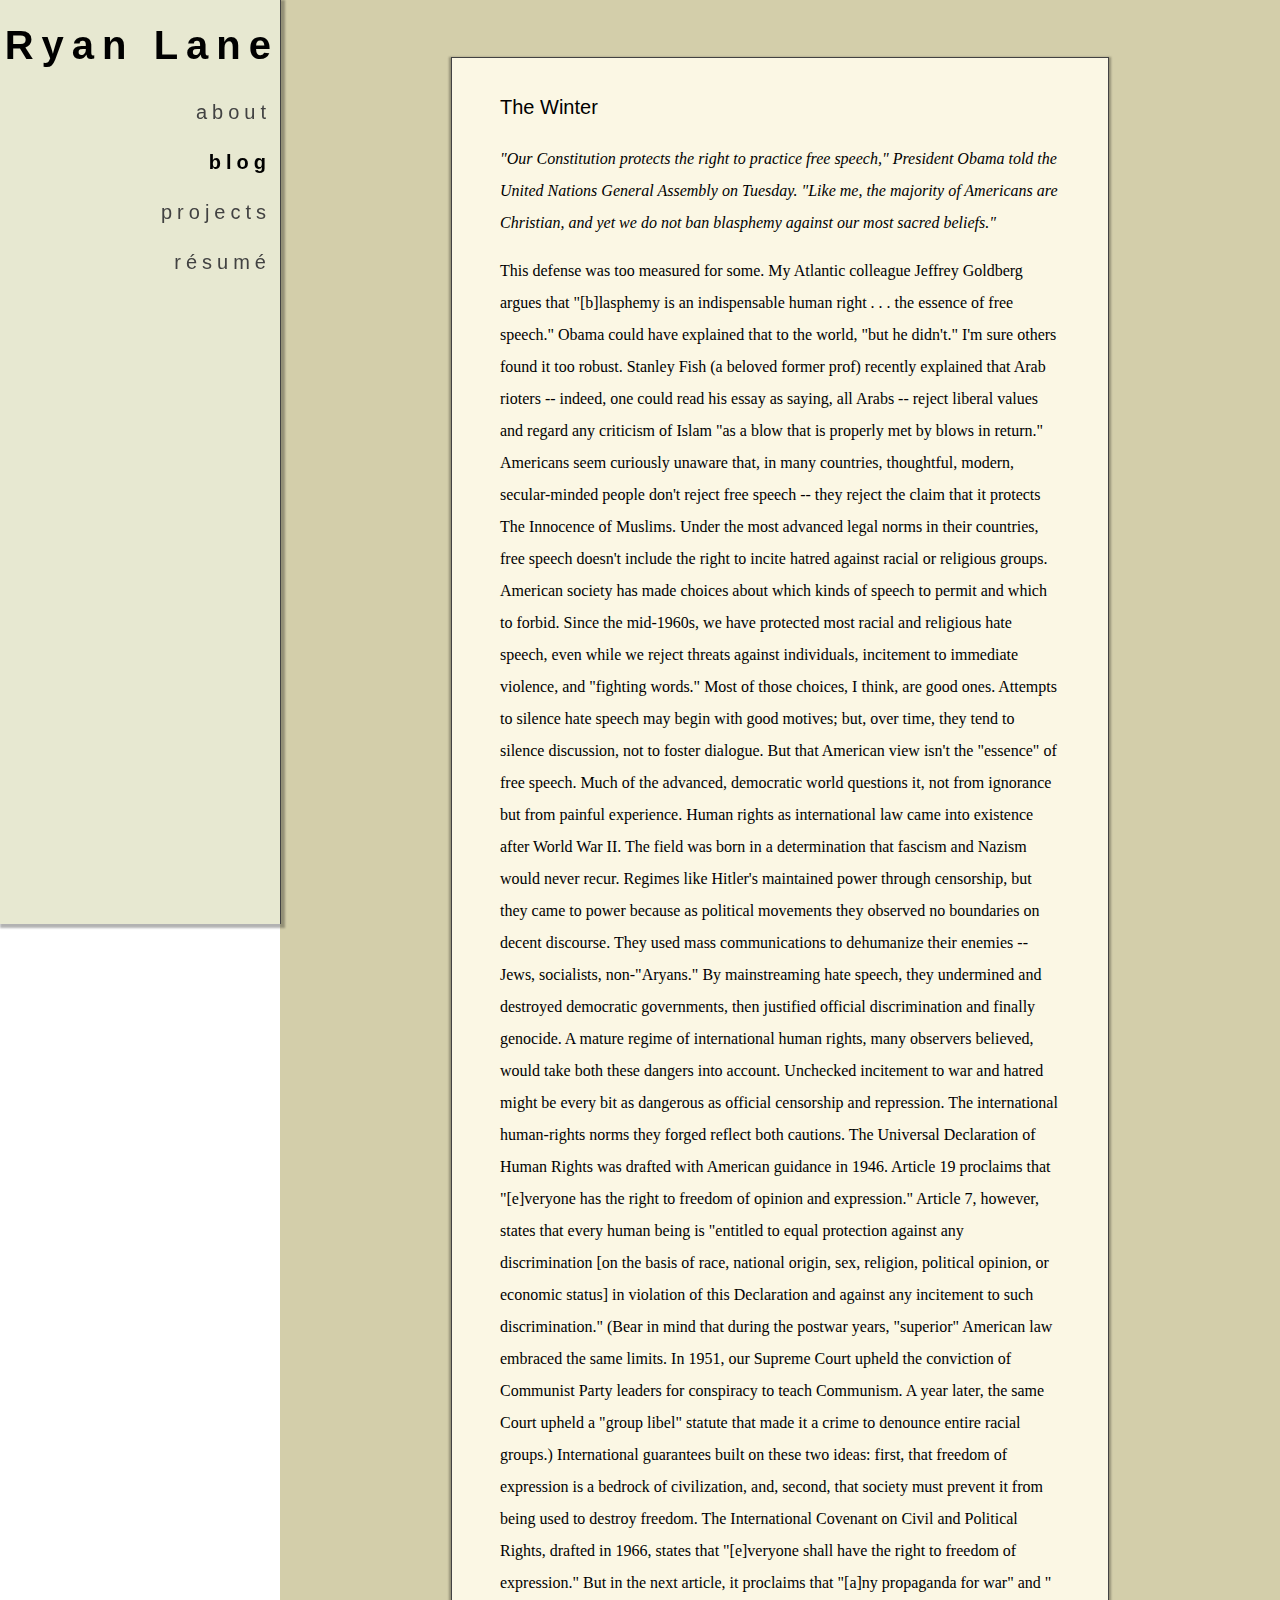
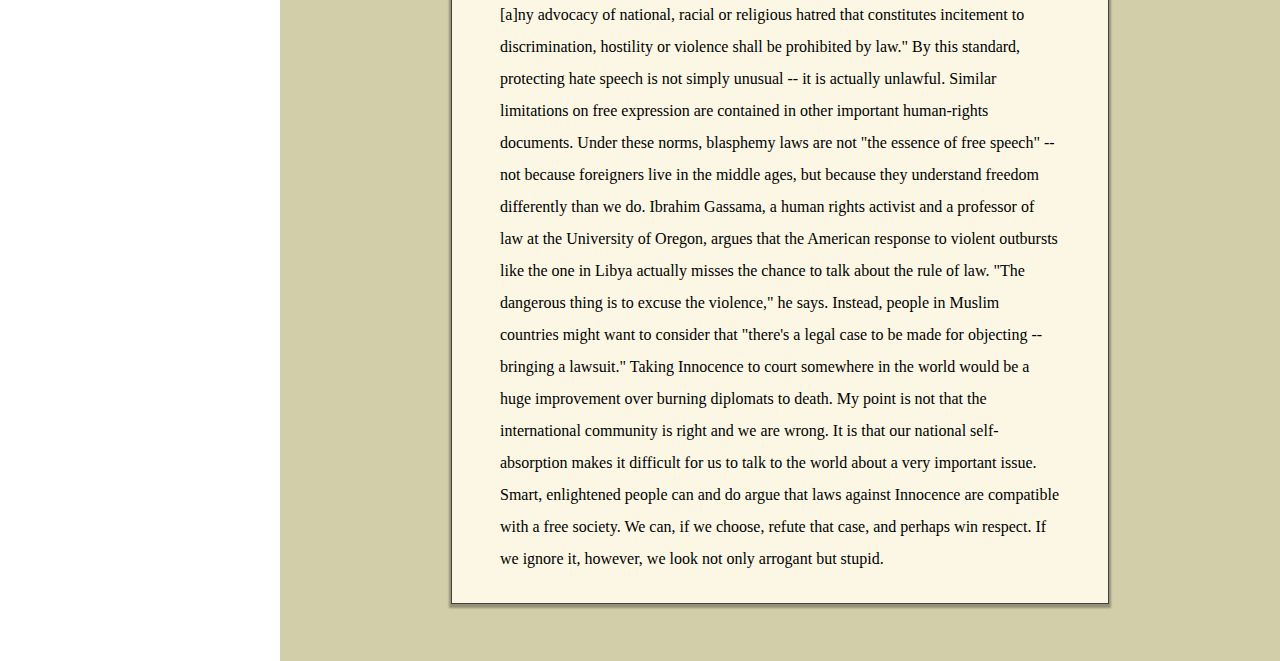
==== index.html @ 18c25fcb "Initial Commit" ====
<html>
<head>
	<title>Ryan Lane</title>
	<link href="reset.css" rel="stylesheet" type="text/css">
	<link href="styles.css" rel="stylesheet" type="text/css">
</head>
<body>
	<div class="nav">
		<h1 id="site_title">Ryan Lane</h1>
		<ol id="site_sections">
			<a href="#"><li>about</li></a>
			<a href="#"><li class="active">blog</li></a>
			<a href="#"><li>projects</li></a>
			<a href="#"><li>r&eacute;sum&eacute;</li></a>
		</ol>
		<ol id="contact_points">
			<li><img src="twitter-bird-light-bgs.png" alt="follow me (@ryan_a_lane) on twitter" height="75" weight="75">@ryan_a_lane</li>
			<li><span class="app_net">app.net</span>@ryanalane</li>
		</ol>
	</div>

	<div id="content">
		<div class="post">
			<h2 class="title">The Winter</h2>
			<p class="description">
			"Our Constitution protects the right to practice free speech," President Obama told the United Nations General Assembly on Tuesday. "Like me, the majority of Americans are Christian, and yet we do not ban blasphemy against our most sacred beliefs."
			</p>
		<p>
This defense was too measured for some. My Atlantic colleague Jeffrey Goldberg argues that "[b]lasphemy is an indispensable human right . . . the essence of free speech." Obama could have explained that to the world, "but he didn't."

I'm sure others found it too robust. Stanley Fish (a beloved former prof) recently explained that Arab rioters -- indeed, one could read his essay as saying, all Arabs -- reject liberal values and regard any criticism of Islam "as a blow that is properly met by blows in return."

Americans seem curiously unaware that, in many countries, thoughtful, modern, secular-minded people don't reject free speech -- they reject the claim that it protects The Innocence of Muslims. Under the most advanced legal norms in their countries, free speech doesn't include the right to incite hatred against racial or religious groups.

American society has made choices about which kinds of speech to permit and which to forbid. Since the mid-1960s, we have protected most racial and religious hate speech, even while we reject threats against individuals, incitement to immediate violence, and "fighting words." Most of those choices, I think, are good ones. Attempts to silence hate speech may begin with good motives; but, over time, they tend to silence discussion, not to foster dialogue.

But that American view isn't the "essence" of free speech. Much of the advanced, democratic world questions it, not from ignorance but from painful experience.

Human rights as international law came into existence after World War II. The field was born in a determination that fascism and Nazism would never recur. Regimes like Hitler's maintained power through censorship, but they came to power because as political movements they observed no boundaries on decent discourse. They used mass communications to dehumanize their enemies -- Jews, socialists, non-"Aryans." By mainstreaming hate speech, they undermined and destroyed democratic governments, then justified official discrimination and finally genocide.

A mature regime of international human rights, many observers believed, would take both these dangers into account. Unchecked incitement to war and hatred might be every bit as dangerous as official censorship and repression. The international human-rights norms they forged reflect both cautions.

The Universal Declaration of Human Rights was drafted with American guidance in 1946. Article 19 proclaims that "[e]veryone has the right to freedom of opinion and expression." Article 7, however, states that every human being is "entitled to equal protection against any discrimination [on the basis of race, national origin, sex, religion, political opinion, or economic status] in violation of this Declaration and against any incitement to such discrimination." (Bear in mind that during the postwar years, "superior" American law embraced the same limits. In 1951, our Supreme Court upheld the conviction of Communist Party leaders for conspiracy to teach Communism. A year later, the same Court upheld a "group libel" statute that made it a crime to denounce entire racial groups.)

International guarantees built on these two ideas: first, that freedom of expression is a bedrock of civilization, and, second, that society must prevent it from being used to destroy freedom. The International Covenant on Civil and Political Rights, drafted in 1966, states that "[e]veryone shall have the right to freedom of expression." But in the next article, it proclaims that "[a]ny propaganda for war" and "[a]ny advocacy of national, racial or religious hatred that constitutes incitement to discrimination, hostility or violence shall be prohibited by law."

By this standard, protecting hate speech is not simply unusual -- it is actually unlawful. Similar limitations on free expression are contained in other important human-rights documents. Under these norms, blasphemy laws are not "the essence of free speech" -- not because foreigners live in the middle ages, but because they understand freedom differently than we do.

Ibrahim Gassama, a human rights activist and a professor of law at the University of Oregon, argues that the American response to violent outbursts like the one in Libya actually misses the chance to talk about the rule of law. "The dangerous thing is to excuse the violence," he says. Instead, people in Muslim countries might want to consider that "there's a legal case to be made for objecting -- bringing a lawsuit." Taking Innocence to court somewhere in the world would be a huge improvement over burning diplomats to death.

My point is not that the international community is right and we are wrong. It is that our national self-absorption makes it difficult for us to talk to the world about a very important issue. Smart, enlightened people can and do argue that laws against Innocence are compatible with a free society.

We can, if we choose, refute that case, and perhaps win respect. If we ignore it, however, we look not only arrogant but stupid.	
</p>
		</div>
</div>	
</body>
</html>
---- styles.css ----
body {
  font-family: Georgia, "Times New Roman", Times, serif; }
  body a {
    color: inherit;
    background: inherit;
    text-decoration: none; }

div.nav {
  position: fixed;
  width: 17.5em;
  height: 100%;
  border-right: 1px #424242 solid;
  padding-top: 1.5em;
  text-align: right;
  color: #424242;
  background: #e7e8d1;
  -moz-box-shadow: 2px 2px 2px 2px rgba(0, 0, 0, 0.3);
  -webkit-box-shadow: 2px 2px 2px 2px rgba(0, 0, 0, 0.3);
  box-shadow: 2px 2px 2px 2px rgba(0, 0, 0, 0.3); }
  div.nav #site_title {
    font-family: Futura, Helvetica, sans-serif;
    font-weight: bold;
    font-size: 2.5em;
    letter-spacing: 0.2em;
    color: #000;
    background: inherit;
    border: 1px transparent solid; }
  div.nav ol {
    font-family: "Helvetica Neue", Helvetica, sans-serif; }
  div.nav #site_sections {
    margin-top: 0.5em;
    padding-right: 0.4em;
    font-size: 1.25em;
    letter-spacing: 0.25em;
    border: 1px transparent solid; }
    div.nav #site_sections li {
      margin: 1.25em 0;
      border-bottom: 2px transparent solid;
      padding-bottom: 0.15em; }
      div.nav #site_sections li.active {
        font-weight: bold;
        color: #000;
        background: inherit; }
      div.nav #site_sections li:hover {
        border-bottom: 2px #8e001d solid; }
  div.nav #contact_points {
    display: none;
    letter-spacing: 0.1em; }
    div.nav #contact_points .app_net {
      font-weight: 100;
      font-size: 1.5em; }

div#content {
  color: inherit;
  background: #d3ceaa;
  margin-left: 17.5em;
  border: 1px transparent solid;
  line-height: 2em;
  padding: 3.5em 6em; }
  div#content .post {
    width: 35em;
    padding: 1.75em 3em;
    margin: 0 auto;
    border: 1px #424242 solid;
    -moz-box-shadow: 0 2px 2px 2px rgba(0, 0, 0, 0.3);
    -webkit-box-shadow: 0 2px 2px 2px rgba(0, 0, 0, 0.3);
    box-shadow: 0 2px 2px 2px rgba(0, 0, 0, 0.3);
    color: inherit;
    background: #fbf7e4; }
    div#content .post .title {
      font-family: Futura, Helvetica, sans-serif;
      font-size: 1.25em;
      margin: 0.25em 0 1em 0; }
    div#content .post .description {
      margin-bottom: 1em;
      font-style: italic; }
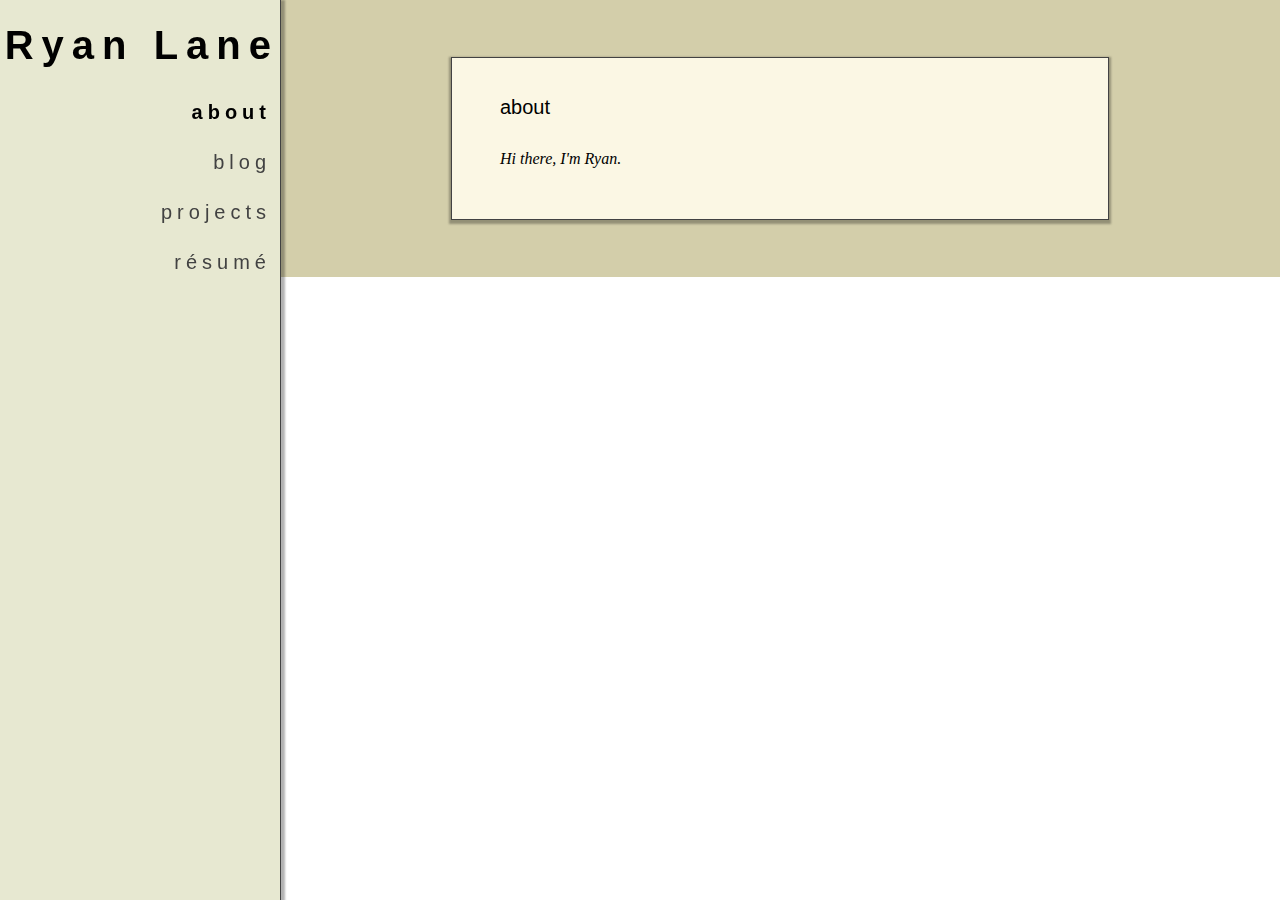
==== commit f4a7fab9: "Added an about.html file" ====
--- a/index.html
+++ b/index.html
@@ -8,8 +8,8 @@
 	<div class="nav">
 		<h1 id="site_title">Ryan Lane</h1>
 		<ol id="site_sections">
-			<a href="#"><li>about</li></a>
-			<a href="#"><li class="active">blog</li></a>
+			<a href="#"><li class="active">about</li></a>
+			<a href="#"><li>blog</li></a>
 			<a href="#"><li>projects</li></a>
 			<a href="#"><li>r&eacute;sum&eacute;</li></a>
 		</ol>
@@ -21,37 +21,10 @@
 
 	<div id="content">
 		<div class="post">
-			<h2 class="title">The Winter</h2>
+			<h2 class="title">about</h2>
 			<p class="description">
-			"Our Constitution protects the right to practice free speech," President Obama told the United Nations General Assembly on Tuesday. "Like me, the majority of Americans are Christian, and yet we do not ban blasphemy against our most sacred beliefs."
+				Hi there, I'm Ryan.
 			</p>
-		<p>
-This defense was too measured for some. My Atlantic colleague Jeffrey Goldberg argues that "[b]lasphemy is an indispensable human right . . . the essence of free speech." Obama could have explained that to the world, "but he didn't."
-
-I'm sure others found it too robust. Stanley Fish (a beloved former prof) recently explained that Arab rioters -- indeed, one could read his essay as saying, all Arabs -- reject liberal values and regard any criticism of Islam "as a blow that is properly met by blows in return."
-
-Americans seem curiously unaware that, in many countries, thoughtful, modern, secular-minded people don't reject free speech -- they reject the claim that it protects The Innocence of Muslims. Under the most advanced legal norms in their countries, free speech doesn't include the right to incite hatred against racial or religious groups.
-
-American society has made choices about which kinds of speech to permit and which to forbid. Since the mid-1960s, we have protected most racial and religious hate speech, even while we reject threats against individuals, incitement to immediate violence, and "fighting words." Most of those choices, I think, are good ones. Attempts to silence hate speech may begin with good motives; but, over time, they tend to silence discussion, not to foster dialogue.
-
-But that American view isn't the "essence" of free speech. Much of the advanced, democratic world questions it, not from ignorance but from painful experience.
-
-Human rights as international law came into existence after World War II. The field was born in a determination that fascism and Nazism would never recur. Regimes like Hitler's maintained power through censorship, but they came to power because as political movements they observed no boundaries on decent discourse. They used mass communications to dehumanize their enemies -- Jews, socialists, non-"Aryans." By mainstreaming hate speech, they undermined and destroyed democratic governments, then justified official discrimination and finally genocide.
-
-A mature regime of international human rights, many observers believed, would take both these dangers into account. Unchecked incitement to war and hatred might be every bit as dangerous as official censorship and repression. The international human-rights norms they forged reflect both cautions.
-
-The Universal Declaration of Human Rights was drafted with American guidance in 1946. Article 19 proclaims that "[e]veryone has the right to freedom of opinion and expression." Article 7, however, states that every human being is "entitled to equal protection against any discrimination [on the basis of race, national origin, sex, religion, political opinion, or economic status] in violation of this Declaration and against any incitement to such discrimination." (Bear in mind that during the postwar years, "superior" American law embraced the same limits. In 1951, our Supreme Court upheld the conviction of Communist Party leaders for conspiracy to teach Communism. A year later, the same Court upheld a "group libel" statute that made it a crime to denounce entire racial groups.)
-
-International guarantees built on these two ideas: first, that freedom of expression is a bedrock of civilization, and, second, that society must prevent it from being used to destroy freedom. The International Covenant on Civil and Political Rights, drafted in 1966, states that "[e]veryone shall have the right to freedom of expression." But in the next article, it proclaims that "[a]ny propaganda for war" and "[a]ny advocacy of national, racial or religious hatred that constitutes incitement to discrimination, hostility or violence shall be prohibited by law."
-
-By this standard, protecting hate speech is not simply unusual -- it is actually unlawful. Similar limitations on free expression are contained in other important human-rights documents. Under these norms, blasphemy laws are not "the essence of free speech" -- not because foreigners live in the middle ages, but because they understand freedom differently than we do.
-
-Ibrahim Gassama, a human rights activist and a professor of law at the University of Oregon, argues that the American response to violent outbursts like the one in Libya actually misses the chance to talk about the rule of law. "The dangerous thing is to excuse the violence," he says. Instead, people in Muslim countries might want to consider that "there's a legal case to be made for objecting -- bringing a lawsuit." Taking Innocence to court somewhere in the world would be a huge improvement over burning diplomats to death.
-
-My point is not that the international community is right and we are wrong. It is that our national self-absorption makes it difficult for us to talk to the world about a very important issue. Smart, enlightened people can and do argue that laws against Innocence are compatible with a free society.
-
-We can, if we choose, refute that case, and perhaps win respect. If we ignore it, however, we look not only arrogant but stupid.	
-</p>
 		</div>
 </div>	
 </body>
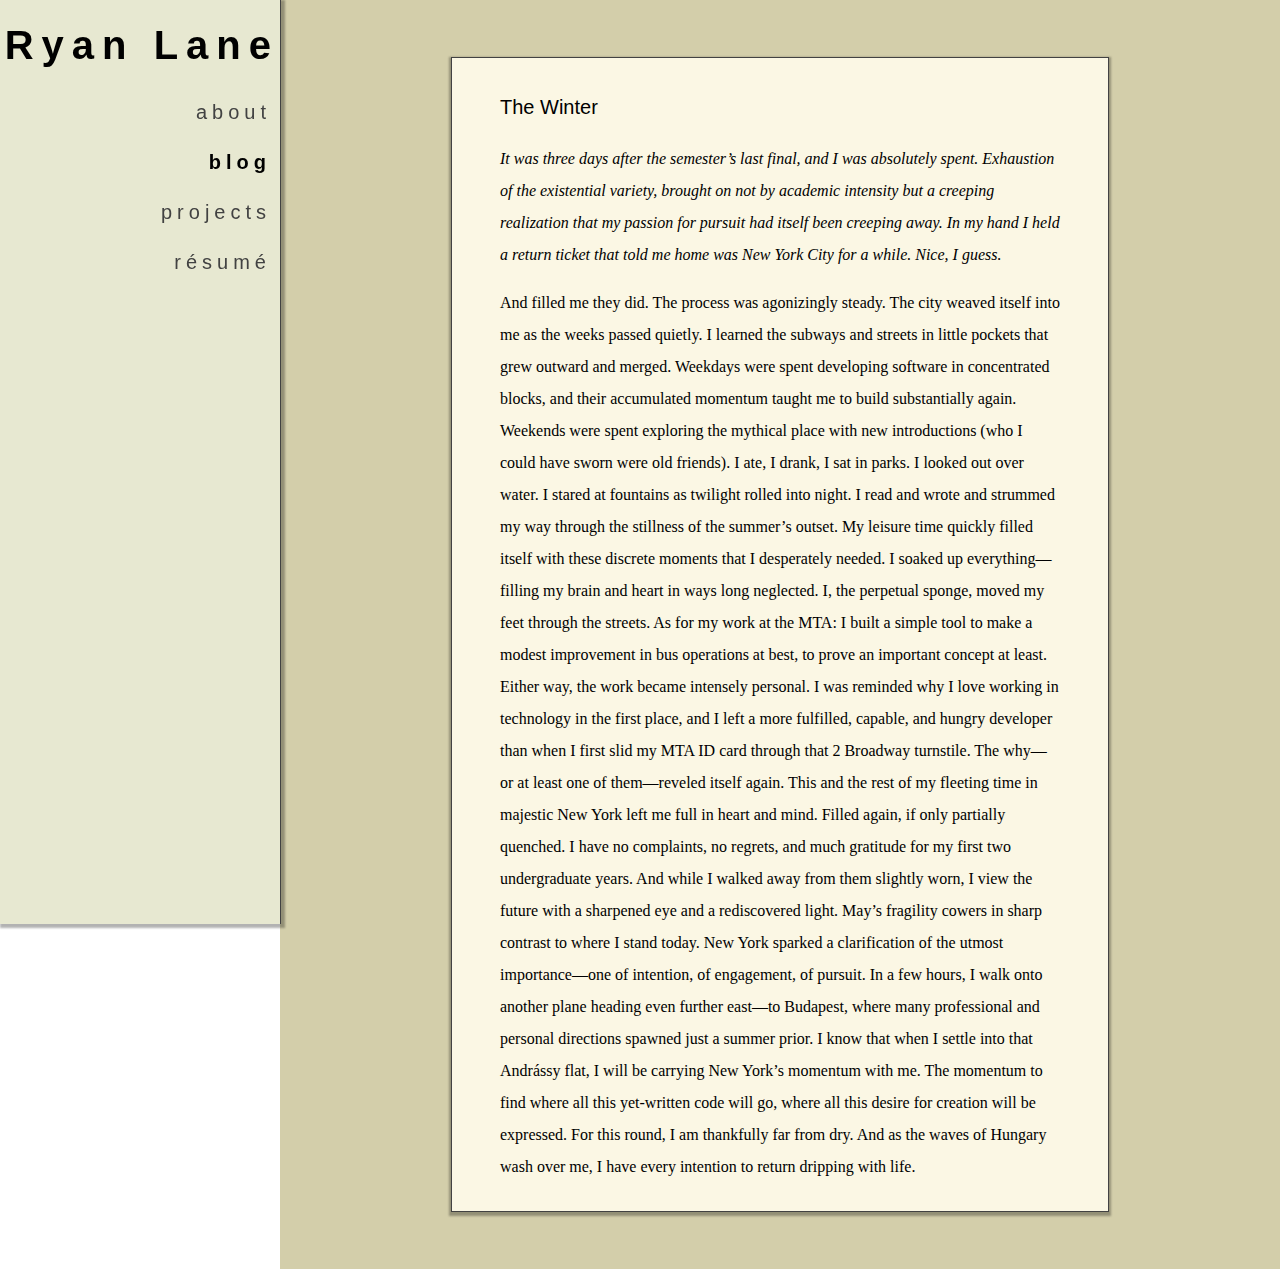
==== commit a90fcab1: "Corrected the mis-match between about.html and index.html, replaced index.html post copy" ====
--- a/index.html
+++ b/index.html
@@ -8,8 +8,8 @@
 	<div class="nav">
 		<h1 id="site_title">Ryan Lane</h1>
 		<ol id="site_sections">
-			<a href="#"><li class="active">about</li></a>
-			<a href="#"><li>blog</li></a>
+			<a href="#"><li>about</li></a>
+			<a href="#"><li class="active">blog</li></a>
 			<a href="#"><li>projects</li></a>
 			<a href="#"><li>r&eacute;sum&eacute;</li></a>
 		</ol>
@@ -21,9 +21,20 @@
 
 	<div id="content">
 		<div class="post">
-			<h2 class="title">about</h2>
+			<h2 class="title">The Winter</h2>
 			<p class="description">
-				Hi there, I'm Ryan.
+It was three days after the semester’s last final, and I was absolutely spent. Exhaustion of the existential variety, brought on not by academic intensity but a creeping realization that my passion for pursuit had itself been creeping away. In my hand I held a return ticket that told me home was New York City for a while. Nice, I guess.
+			</p>
+			<p>
+And filled me they did.
+
+The process was agonizingly steady. The city weaved itself into me as the weeks passed quietly. I learned the subways and streets in little pockets that grew outward and merged. Weekdays were spent developing software in concentrated blocks, and their accumulated momentum taught me to build substantially again. Weekends were spent exploring the mythical place with new introductions (who I could have sworn were old friends). I ate, I drank, I sat in parks. I looked out over water. I stared at fountains as twilight rolled into night. I read and wrote and strummed my way through the stillness of the summer’s outset. My leisure time quickly filled itself with these discrete moments that I desperately needed. I soaked up everything—filling my brain and heart in ways long neglected. I, the perpetual sponge, moved my feet through the streets.
+
+As for my work at the MTA: I built a simple tool to make a modest improvement in bus operations at best, to prove an important concept at least. Either way, the work became intensely personal. I was reminded why I love working in technology in the first place, and I left a more fulfilled, capable, and hungry developer than when I first slid my MTA ID card through that 2 Broadway turnstile. The why—or at least one of them—reveled itself again. This and the rest of my fleeting time in majestic New York left me full in heart and mind. Filled again, if only partially quenched.
+
+I have no complaints, no regrets, and much gratitude for my first two undergraduate years. And while I walked away from them slightly worn, I view the future with a sharpened eye and a rediscovered light. May’s fragility cowers in sharp contrast to where I stand today. New York sparked a clarification of the utmost importance—one of intention, of engagement, of pursuit.
+
+In a few hours, I walk onto another plane heading even further east—to Budapest, where many professional and personal directions spawned just a summer prior. I know that when I settle into that Andrássy flat, I will be carrying New York’s momentum with me. The momentum to find where all this yet-written code will go, where all this desire for creation will be expressed. For this round, I am thankfully far from dry. And as the waves of Hungary wash over me, I have every intention to return dripping with life.
 			</p>
 		</div>
 </div>	
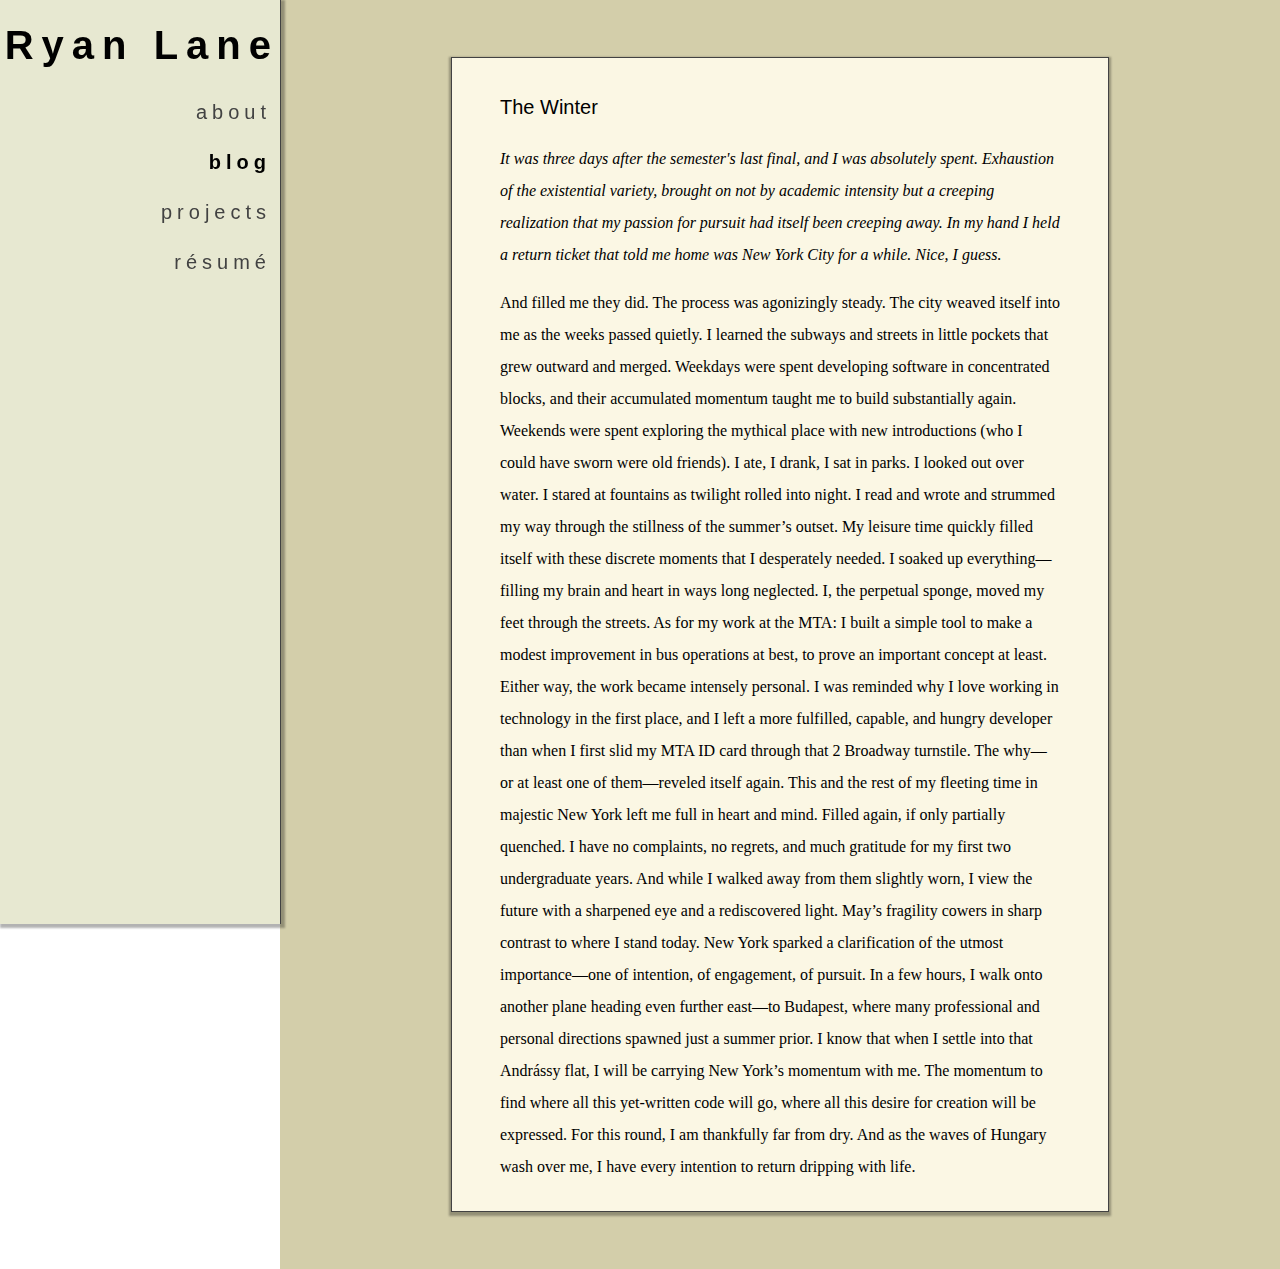
==== commit 29ce515d: "Updated links between about.html (about section)  and index.html (blog section, for now)" ====
--- a/index.html
+++ b/index.html
@@ -8,8 +8,8 @@
 	<div class="nav">
 		<h1 id="site_title">Ryan Lane</h1>
 		<ol id="site_sections">
-			<a href="#"><li>about</li></a>
-			<a href="#"><li class="active">blog</li></a>
+			<a href="about.html"><li>about</li></a>
+			<a href="index.html"><li class="active">blog</li></a>
 			<a href="#"><li>projects</li></a>
 			<a href="#"><li>r&eacute;sum&eacute;</li></a>
 		</ol>
@@ -23,7 +23,7 @@
 		<div class="post">
 			<h2 class="title">The Winter</h2>
 			<p class="description">
-It was three days after the semester’s last final, and I was absolutely spent. Exhaustion of the existential variety, brought on not by academic intensity but a creeping realization that my passion for pursuit had itself been creeping away. In my hand I held a return ticket that told me home was New York City for a while. Nice, I guess.
+It was three days after the semester's last final, and I was absolutely spent. Exhaustion of the existential variety, brought on not by academic intensity but a creeping realization that my passion for pursuit had itself been creeping away. In my hand I held a return ticket that told me home was New York City for a while. Nice, I guess.
 			</p>
 			<p>
 And filled me they did.
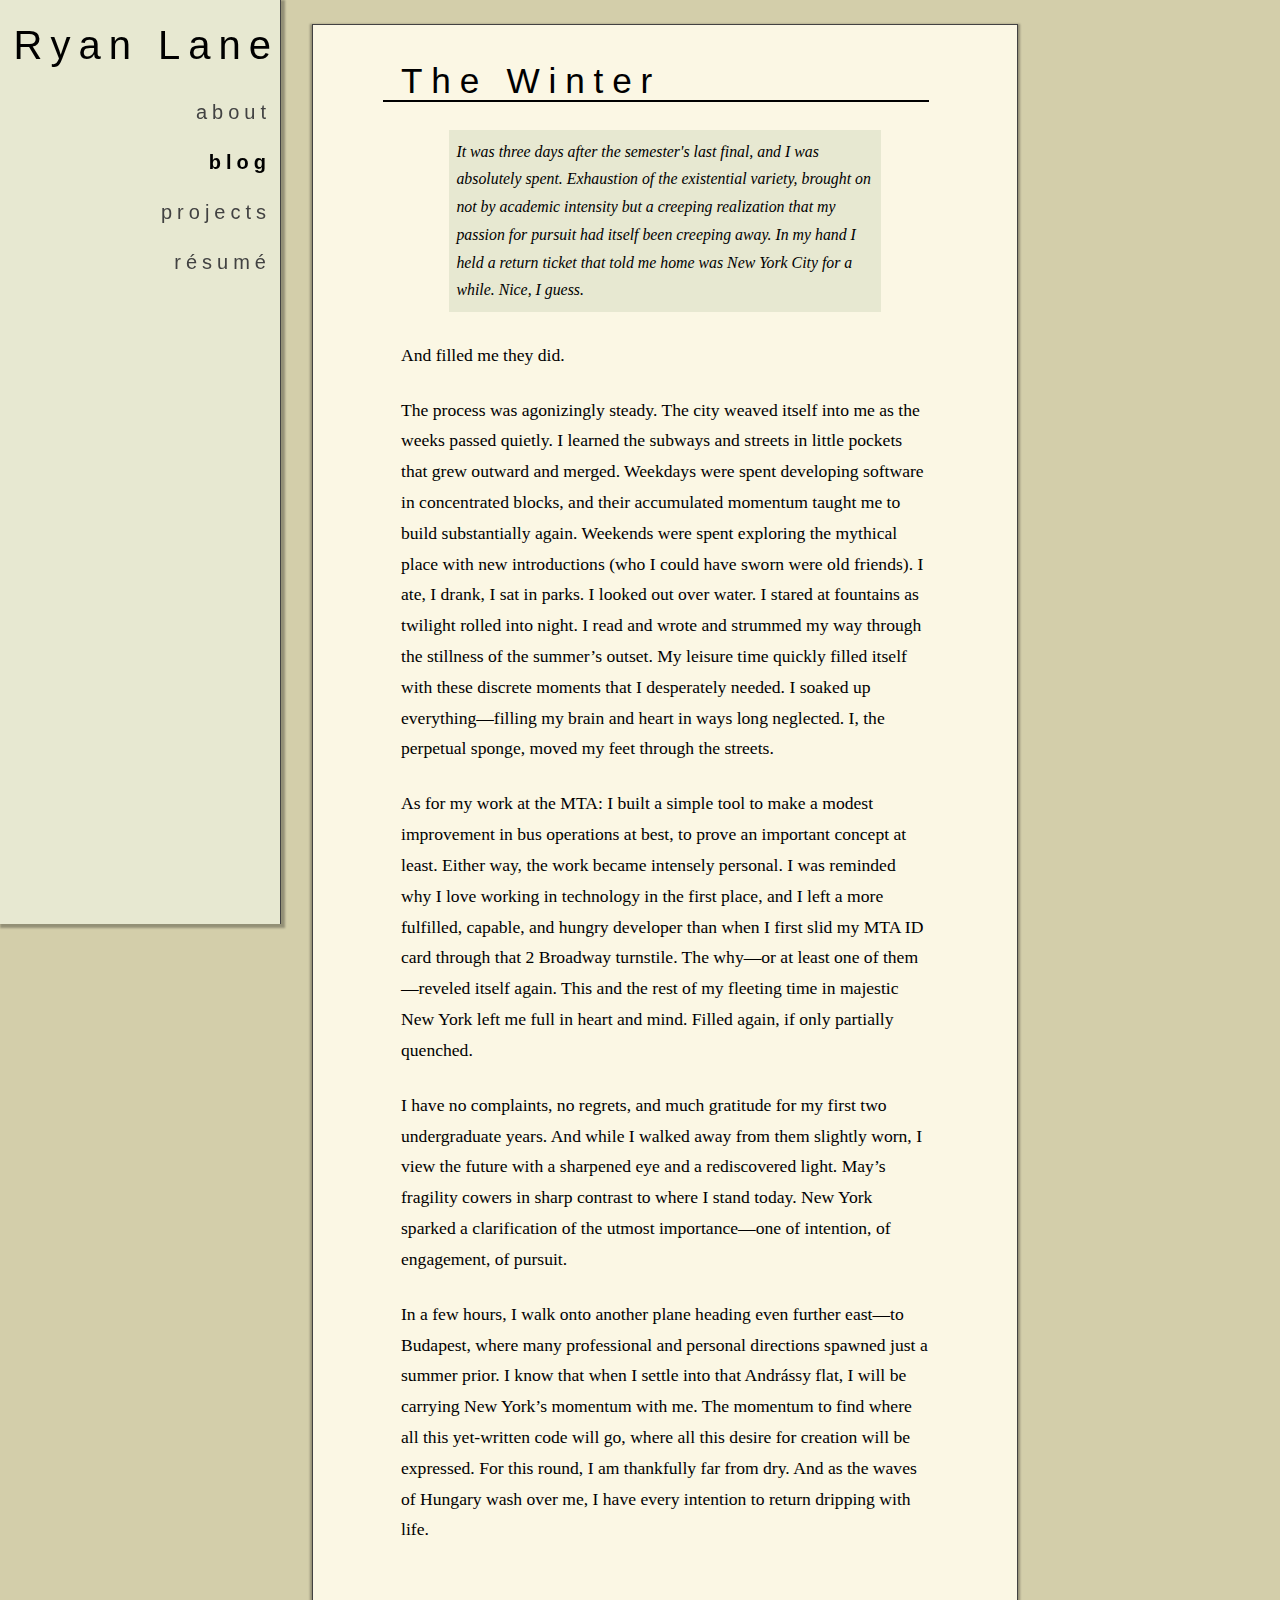
==== commit 945f57ef: "Redesigned post view, added new fonts (currently in Desktop syntax)" ====
--- a/index.html
+++ b/index.html
@@ -27,15 +27,20 @@
 			</p>
 			<p>
 And filled me they did.
-
+</p>
+<p>
 The process was agonizingly steady. The city weaved itself into me as the weeks passed quietly. I learned the subways and streets in little pockets that grew outward and merged. Weekdays were spent developing software in concentrated blocks, and their accumulated momentum taught me to build substantially again. Weekends were spent exploring the mythical place with new introductions (who I could have sworn were old friends). I ate, I drank, I sat in parks. I looked out over water. I stared at fountains as twilight rolled into night. I read and wrote and strummed my way through the stillness of the summer’s outset. My leisure time quickly filled itself with these discrete moments that I desperately needed. I soaked up everything—filling my brain and heart in ways long neglected. I, the perpetual sponge, moved my feet through the streets.
-
+</p>
+<p>
 As for my work at the MTA: I built a simple tool to make a modest improvement in bus operations at best, to prove an important concept at least. Either way, the work became intensely personal. I was reminded why I love working in technology in the first place, and I left a more fulfilled, capable, and hungry developer than when I first slid my MTA ID card through that 2 Broadway turnstile. The why—or at least one of them—reveled itself again. This and the rest of my fleeting time in majestic New York left me full in heart and mind. Filled again, if only partially quenched.
-
+</p>
+<p>
 I have no complaints, no regrets, and much gratitude for my first two undergraduate years. And while I walked away from them slightly worn, I view the future with a sharpened eye and a rediscovered light. May’s fragility cowers in sharp contrast to where I stand today. New York sparked a clarification of the utmost importance—one of intention, of engagement, of pursuit.
-
+</p>
+</p>
+<p>
 In a few hours, I walk onto another plane heading even further east—to Budapest, where many professional and personal directions spawned just a summer prior. I know that when I settle into that Andrássy flat, I will be carrying New York’s momentum with me. The momentum to find where all this yet-written code will go, where all this desire for creation will be expressed. For this round, I am thankfully far from dry. And as the waves of Hungary wash over me, I have every intention to return dripping with life.
-			</p>
+</p>
 		</div>
 </div>	
 </body>
--- a/styles.css
+++ b/styles.css
@@ -1,5 +1,7 @@
 body {
-  font-family: Georgia, "Times New Roman", Times, serif; }
+  font-family: Cambria, Georgia, "Times New Roman", Times, serif;
+  color: inherit;
+  background: #d3ceaa; }
   body a {
     color: inherit;
     background: inherit;
@@ -19,7 +21,6 @@
   box-shadow: 2px 2px 2px 2px rgba(0, 0, 0, 0.3); }
   div.nav #site_title {
     font-family: Futura, Helvetica, sans-serif;
-    font-weight: bold;
     font-size: 2.5em;
     letter-spacing: 0.2em;
     color: #000;
@@ -54,23 +55,41 @@
   color: inherit;
   background: #d3ceaa;
   margin-left: 17.5em;
-  border: 1px transparent solid;
   line-height: 2em;
-  padding: 3.5em 6em; }
+  padding: 1.5em 3.5em 3.5em 2em; }
   div#content .post {
-    width: 35em;
-    padding: 1.75em 3em;
+    float: left;
+    max-width: 30em;
+    padding: 1.75em 5em;
     margin: 0 auto;
     border: 1px #424242 solid;
+    font-size: 1.1em;
     -moz-box-shadow: 0 2px 2px 2px rgba(0, 0, 0, 0.3);
     -webkit-box-shadow: 0 2px 2px 2px rgba(0, 0, 0, 0.3);
     box-shadow: 0 2px 2px 2px rgba(0, 0, 0, 0.3);
-    color: inherit;
+    color: #424242;
     background: #fbf7e4; }
     div#content .post .title {
-      font-family: Futura, Helvetica, sans-serif;
-      font-size: 1.25em;
-      margin: 0.25em 0 1em 0; }
-    div#content .post .description {
-      margin-bottom: 1em;
-      font-style: italic; }
+      font-family: "Lintel", Futura, Helvetica, sans-serif;
+      font-size: 2em;
+      margin-top: 0.25em;
+      margin-left: -0.5em;
+      padding-bottom: 0.1em;
+      padding-left: 0.5em;
+      letter-spacing: 0.25em;
+      color: black;
+      background: inherit;
+      border-bottom: 2px black solid; }
+    div#content .post p {
+      font-family: "Sanchez";
+      margin-bottom: 1.375em;
+      color: black;
+      line-height: 1.75em; }
+      div#content .post p.description {
+        margin: 1.75em 3em;
+        padding: 0.5em;
+        font-style: italic;
+        font-size: 0.9em;
+        color: black;
+        background: #e7e8d1;
+        font-family: "Banda Regular"; }
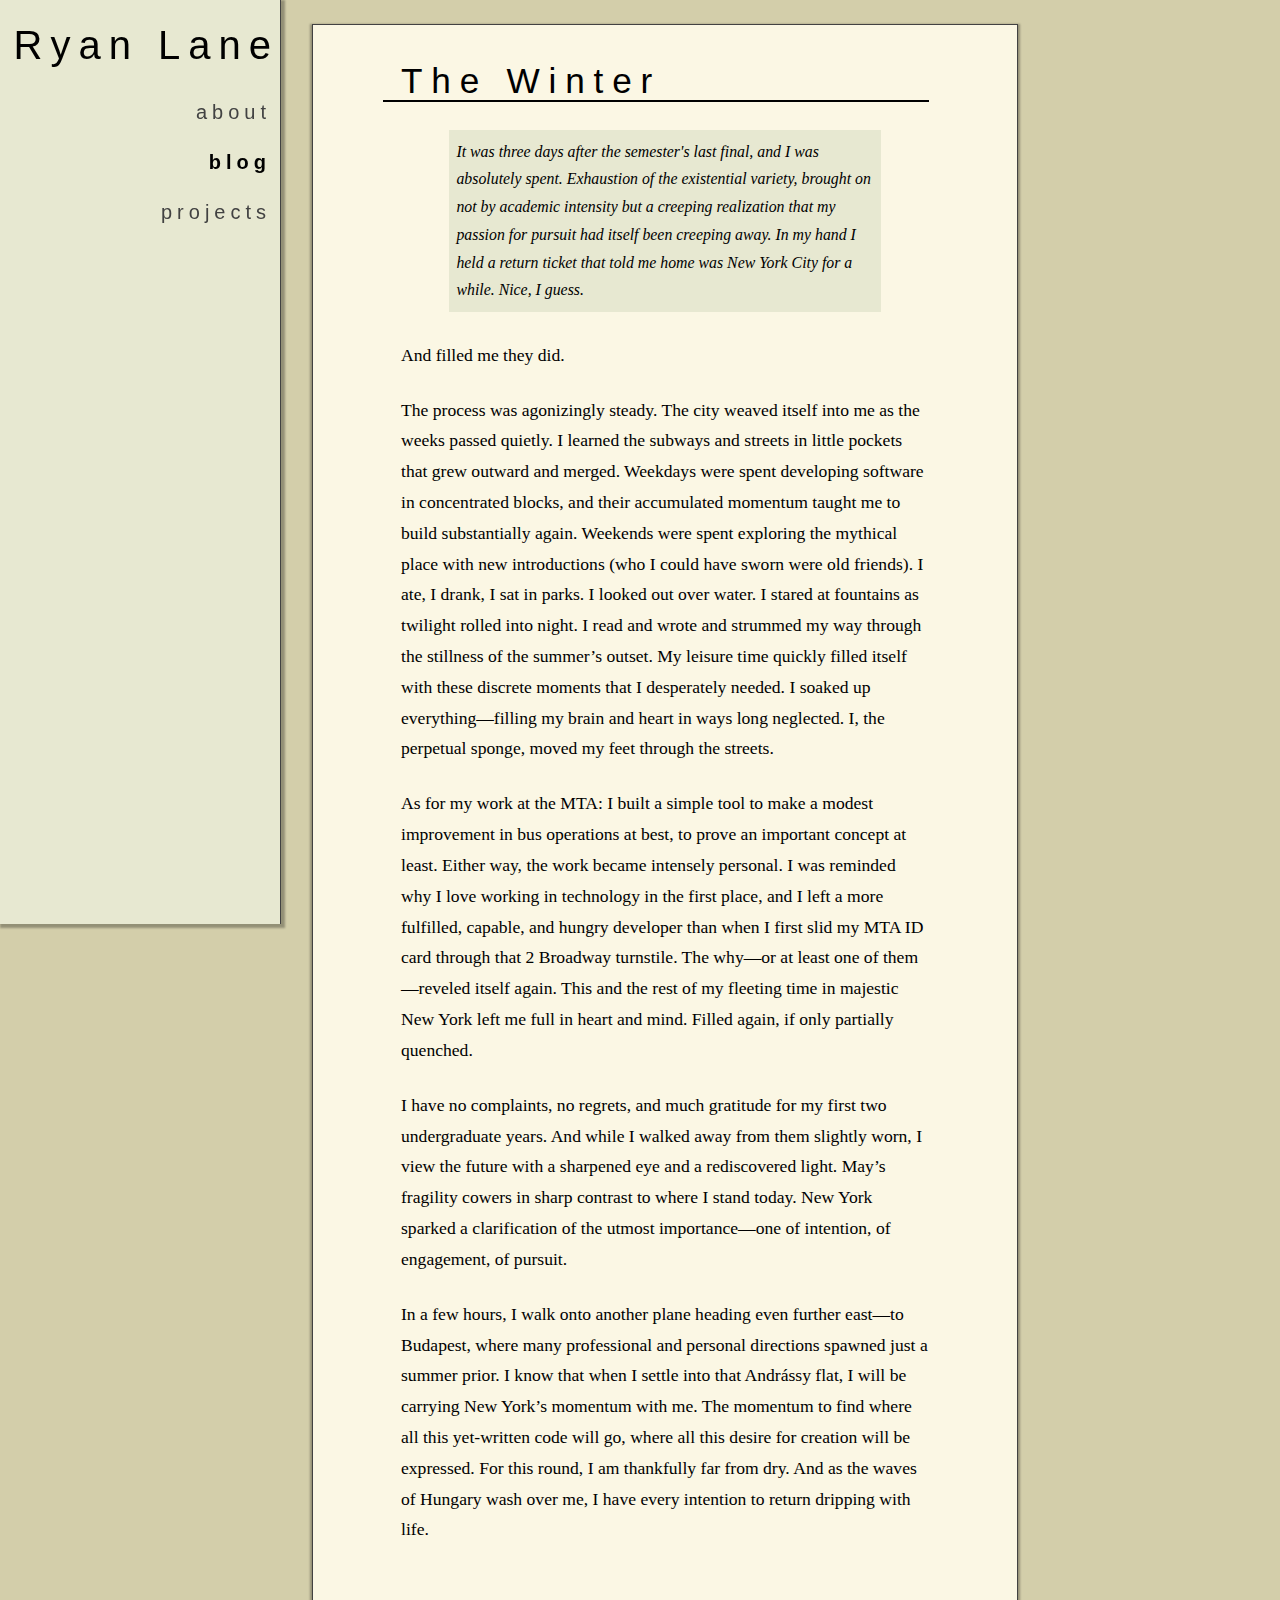
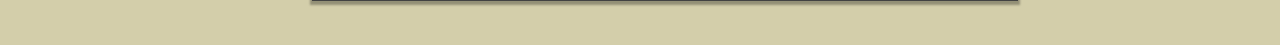
==== commit ca5053ed: "Removed references to the 'resume' section" ====
--- a/index.html
+++ b/index.html
@@ -10,8 +10,7 @@
 		<ol id="site_sections">
 			<a href="about.html"><li>about</li></a>
 			<a href="index.html"><li class="active">blog</li></a>
-			<a href="#"><li>projects</li></a>
-			<a href="#"><li>r&eacute;sum&eacute;</li></a>
+			<a href="projects.html"><li>projects</li></a>
 		</ol>
 		<ol id="contact_points">
 			<li><img src="twitter-bird-light-bgs.png" alt="follow me (@ryan_a_lane) on twitter" height="75" weight="75">@ryan_a_lane</li>
--- a/styles.css
+++ b/styles.css
@@ -20,7 +20,7 @@
   -webkit-box-shadow: 2px 2px 2px 2px rgba(0, 0, 0, 0.3);
   box-shadow: 2px 2px 2px 2px rgba(0, 0, 0, 0.3); }
   div.nav #site_title {
-    font-family: Futura, Helvetica, sans-serif;
+    font-family: Georgia, Futura, Helvetica, sans-serif;
     font-size: 2.5em;
     letter-spacing: 0.2em;
     color: #000;
@@ -57,11 +57,12 @@
   margin-left: 17.5em;
   line-height: 2em;
   padding: 1.5em 3.5em 3.5em 2em; }
-  div#content .post {
+  div#content .post, div#content .project {
     float: left;
-    max-width: 30em;
+    clear: both;
+    width: 30em;
     padding: 1.75em 5em;
-    margin: 0 auto;
+    margin: 0 0 2.5em 0;
     border: 1px #424242 solid;
     font-size: 1.1em;
     -moz-box-shadow: 0 2px 2px 2px rgba(0, 0, 0, 0.3);
@@ -69,7 +70,7 @@
     box-shadow: 0 2px 2px 2px rgba(0, 0, 0, 0.3);
     color: #424242;
     background: #fbf7e4; }
-    div#content .post .title {
+    div#content .post .title, div#content .project .title {
       font-family: "Lintel", Futura, Helvetica, sans-serif;
       font-size: 2em;
       margin-top: 0.25em;
@@ -80,12 +81,12 @@
       color: black;
       background: inherit;
       border-bottom: 2px black solid; }
-    div#content .post p {
+    div#content .post p, div#content .project p {
       font-family: "Sanchez";
       margin-bottom: 1.375em;
       color: black;
       line-height: 1.75em; }
-      div#content .post p.description {
+      div#content .post p.description, div#content .project p.description {
         margin: 1.75em 3em;
         padding: 0.5em;
         font-style: italic;
@@ -93,3 +94,33 @@
         color: black;
         background: #e7e8d1;
         font-family: "Banda Regular"; }
+  div#content .project .tags {
+    margin: 0.25em 0;
+    font-family: Verdana, Tahoma, Helvetica, sans-serif;
+    letter-spacing: 0.1em;
+    font-size: 0.9em;
+    color: rgba(66, 66, 66, 0.6);
+    background: inherit; }
+    div#content .project .tags li {
+      display: inline-block;
+      margin-right: 0.25em; }
+  div#content .project p.description {
+    margin: 0.75em 0;
+    font-style: normal; }
+  div#content .project .links {
+    list-style-type: square;
+    margin-left: 2em;
+    font-size: 1em;
+    font-family: Cambria, Georgia, "Times New Roman", Times, serif;
+    letter-spacing: 0.1em; }
+    div#content .project .links li {
+      margin-bottom: 0.25em; }
+      div#content .project .links li a {
+        color: #8e001d;
+        background: inherit;
+        padding-bottom: 0.35em;
+        border-bottom: 0.1em solid transparent; }
+        div#content .project .links li a:hover {
+          border-bottom: 0.1em solid #424242; }
+        div#content .project .links li a.external {
+          font-style: italic; }
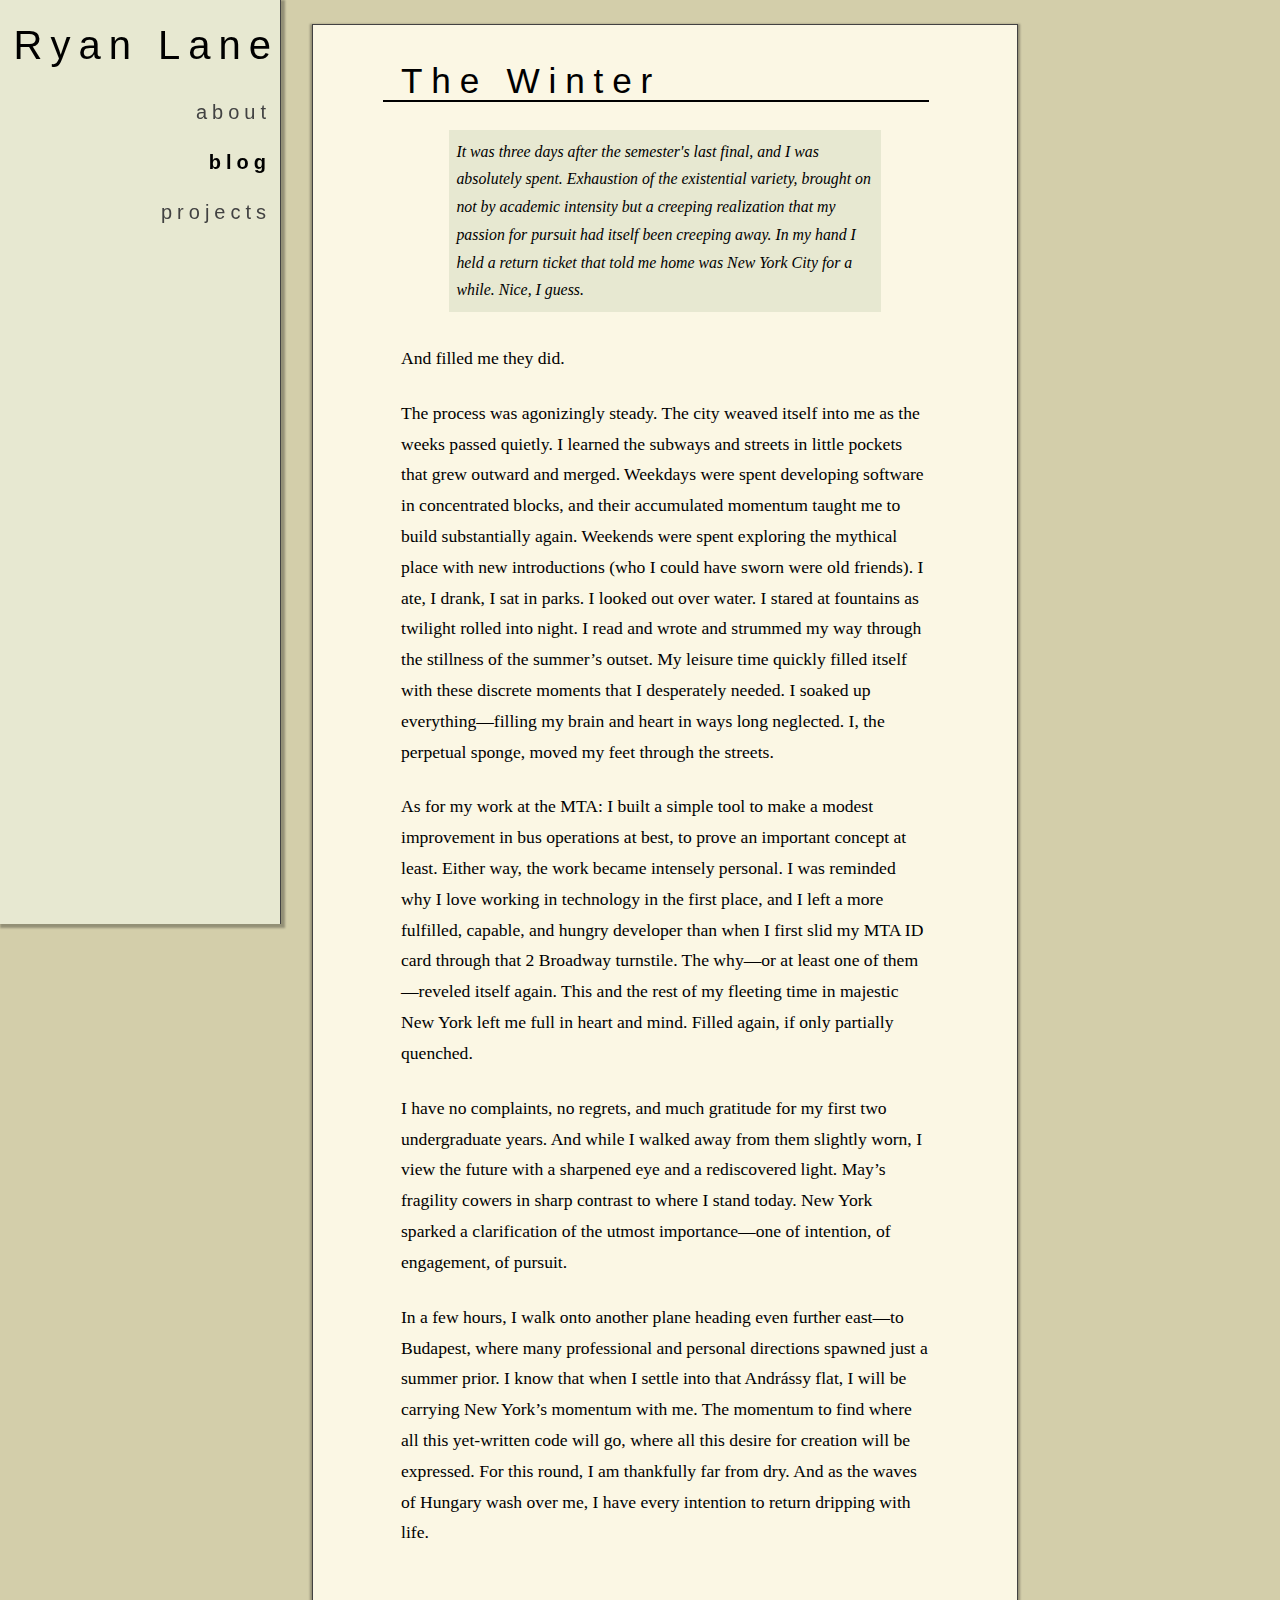
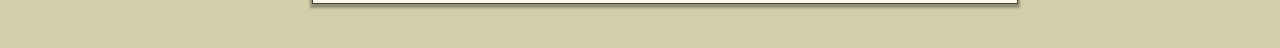
==== commit bb26c521: "Reverted main body font to Cambria, added a .content_body div" ====
--- a/index.html
+++ b/index.html
@@ -24,22 +24,24 @@
 			<p class="description">
 It was three days after the semester's last final, and I was absolutely spent. Exhaustion of the existential variety, brought on not by academic intensity but a creeping realization that my passion for pursuit had itself been creeping away. In my hand I held a return ticket that told me home was New York City for a while. Nice, I guess.
 			</p>
-			<p>
-And filled me they did.
-</p>
-<p>
-The process was agonizingly steady. The city weaved itself into me as the weeks passed quietly. I learned the subways and streets in little pockets that grew outward and merged. Weekdays were spent developing software in concentrated blocks, and their accumulated momentum taught me to build substantially again. Weekends were spent exploring the mythical place with new introductions (who I could have sworn were old friends). I ate, I drank, I sat in parks. I looked out over water. I stared at fountains as twilight rolled into night. I read and wrote and strummed my way through the stillness of the summer’s outset. My leisure time quickly filled itself with these discrete moments that I desperately needed. I soaked up everything—filling my brain and heart in ways long neglected. I, the perpetual sponge, moved my feet through the streets.
-</p>
-<p>
-As for my work at the MTA: I built a simple tool to make a modest improvement in bus operations at best, to prove an important concept at least. Either way, the work became intensely personal. I was reminded why I love working in technology in the first place, and I left a more fulfilled, capable, and hungry developer than when I first slid my MTA ID card through that 2 Broadway turnstile. The why—or at least one of them—reveled itself again. This and the rest of my fleeting time in majestic New York left me full in heart and mind. Filled again, if only partially quenched.
-</p>
-<p>
-I have no complaints, no regrets, and much gratitude for my first two undergraduate years. And while I walked away from them slightly worn, I view the future with a sharpened eye and a rediscovered light. May’s fragility cowers in sharp contrast to where I stand today. New York sparked a clarification of the utmost importance—one of intention, of engagement, of pursuit.
-</p>
-</p>
-<p>
-In a few hours, I walk onto another plane heading even further east—to Budapest, where many professional and personal directions spawned just a summer prior. I know that when I settle into that Andrássy flat, I will be carrying New York’s momentum with me. The momentum to find where all this yet-written code will go, where all this desire for creation will be expressed. For this round, I am thankfully far from dry. And as the waves of Hungary wash over me, I have every intention to return dripping with life.
-</p>
+			<div class="content_body">
+							<p>
+				And filled me they did.
+				</p>
+				<p>
+				The process was agonizingly steady. The city weaved itself into me as the weeks passed quietly. I learned the subways and streets in little pockets that grew outward and merged. Weekdays were spent developing software in concentrated blocks, and their accumulated momentum taught me to build substantially again. Weekends were spent exploring the mythical place with new introductions (who I could have sworn were old friends). I ate, I drank, I sat in parks. I looked out over water. I stared at fountains as twilight rolled into night. I read and wrote and strummed my way through the stillness of the summer’s outset. My leisure time quickly filled itself with these discrete moments that I desperately needed. I soaked up everything—filling my brain and heart in ways long neglected. I, the perpetual sponge, moved my feet through the streets.
+				</p>
+				<p>
+				As for my work at the MTA: I built a simple tool to make a modest improvement in bus operations at best, to prove an important concept at least. Either way, the work became intensely personal. I was reminded why I love working in technology in the first place, and I left a more fulfilled, capable, and hungry developer than when I first slid my MTA ID card through that 2 Broadway turnstile. The why—or at least one of them—reveled itself again. This and the rest of my fleeting time in majestic New York left me full in heart and mind. Filled again, if only partially quenched.
+				</p>
+				<p>
+				I have no complaints, no regrets, and much gratitude for my first two undergraduate years. And while I walked away from them slightly worn, I view the future with a sharpened eye and a rediscovered light. May’s fragility cowers in sharp contrast to where I stand today. New York sparked a clarification of the utmost importance—one of intention, of engagement, of pursuit.
+				</p>
+				</p>
+				<p>
+				In a few hours, I walk onto another plane heading even further east—to Budapest, where many professional and personal directions spawned just a summer prior. I know that when I settle into that Andrássy flat, I will be carrying New York’s momentum with me. The momentum to find where all this yet-written code will go, where all this desire for creation will be expressed. For this round, I am thankfully far from dry. And as the waves of Hungary wash over me, I have every intention to return dripping with life.
+				</p>
+			</div>
 		</div>
 </div>	
 </body>
--- a/styles.css
+++ b/styles.css
@@ -81,8 +81,9 @@
       color: black;
       background: inherit;
       border-bottom: 2px black solid; }
+    div#content .post .content_body, div#content .project .content_body {
+      margin-top: 1.75em; }
     div#content .post p, div#content .project p {
-      font-family: "Sanchez";
       margin-bottom: 1.375em;
       color: black;
       line-height: 1.75em; }
